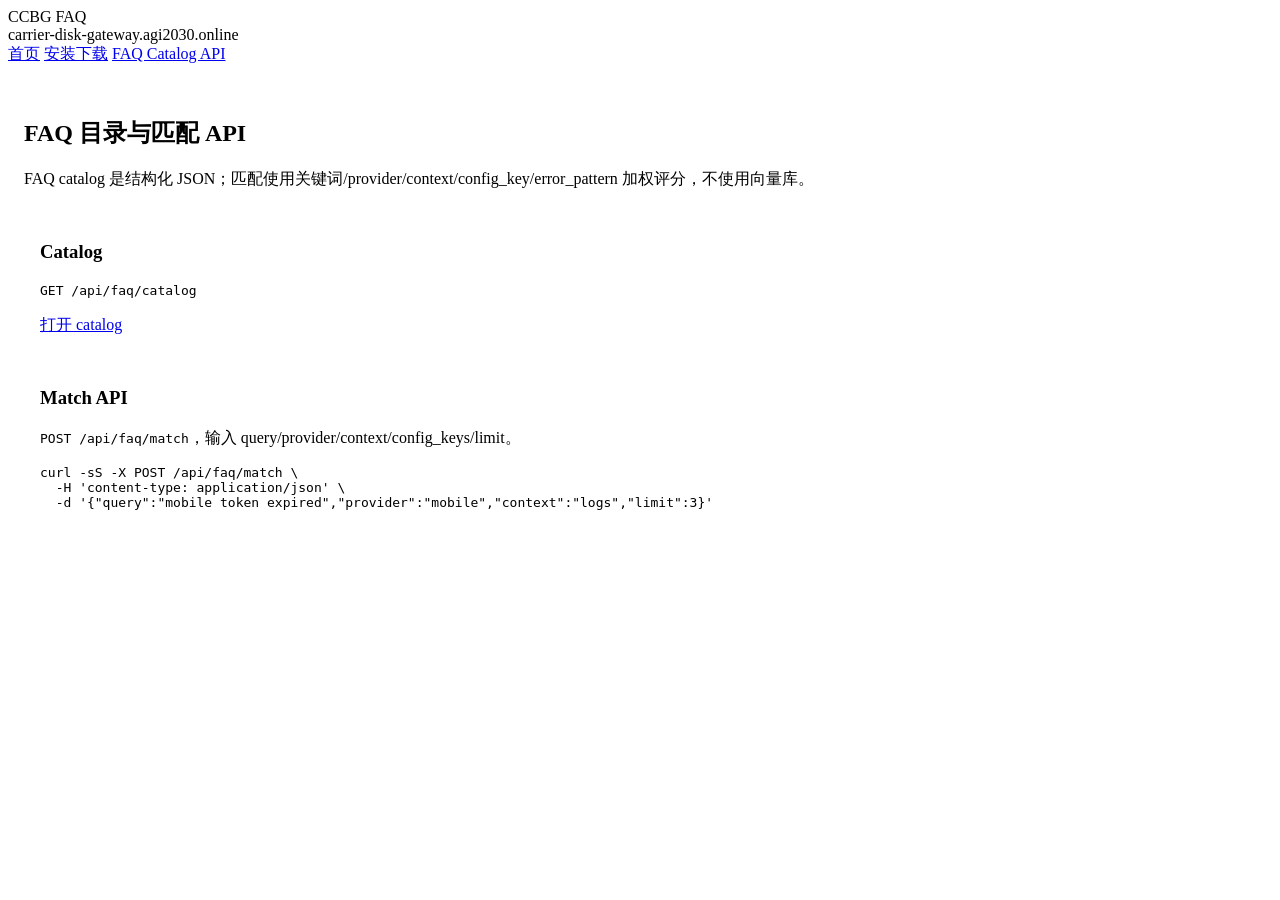
==== public/cloudflare/faq/index.html @ bacc9d7b "feat: prepare carrier cloud gateway release Add the admin/control API surfaces, MCP server, auth bro" ====
<!doctype html>
<!-- SPDX-License-Identifier: LicenseRef-CCBG-Public-Materials -->
<!-- Copyright (c) 2026 walky -->
<html lang="en">
<head>
  <meta charset="utf-8" />
  <meta name="viewport" content="width=device-width, initial-scale=1" />
  <title>CCBG FAQ</title>
  <meta name="ccbg-provenance" content="ccbg-0.1.0-walky-20260526-e756003d846d2c46" />
  <link rel="stylesheet" href="/assets/styles.css" />
</head>
<body>
  <div class="shell">
    <header class="topbar">
      <div class="brand">
        <div class="brand-mark" aria-hidden="true"></div>
        <div>
          <div class="brand-title">CCBG FAQ</div>
          <div class="brand-subtitle">carrier-disk-gateway.agi2030.online</div>
        </div>
      </div>
      <nav class="nav" aria-label="Primary">
        <a href="/">首页</a>
        <a href="/install/">安装下载</a>
        <a href="/api/faq/catalog">FAQ Catalog API</a>
      </nav>
    </header>
    <main class="layout">
      <section class="section" style="margin-top: 1rem; padding: 1rem;">
        <h2>FAQ 目录与匹配 API</h2>
        <p class="section-lead">FAQ catalog 是结构化 JSON；匹配使用关键词/provider/context/config_key/error_pattern 加权评分，不使用向量库。</p>
        <div class="card-grid">
          <article class="card" style="padding: 1rem;">
            <h3>Catalog</h3>
            <p><code>GET /api/faq/catalog</code></p>
            <a href="/api/faq/catalog">打开 catalog</a>
          </article>
          <article class="card" style="padding: 1rem;">
            <h3>Match API</h3>
            <p><code>POST /api/faq/match</code>，输入 query/provider/context/config_keys/limit。</p>
            <pre style="white-space: pre-wrap;">curl -sS -X POST /api/faq/match \
  -H 'content-type: application/json' \
  -d '{"query":"mobile token expired","provider":"mobile","context":"logs","limit":3}'</pre>
          </article>
        </div>
      </section>
    </main>
  </div>
</body>
</html>
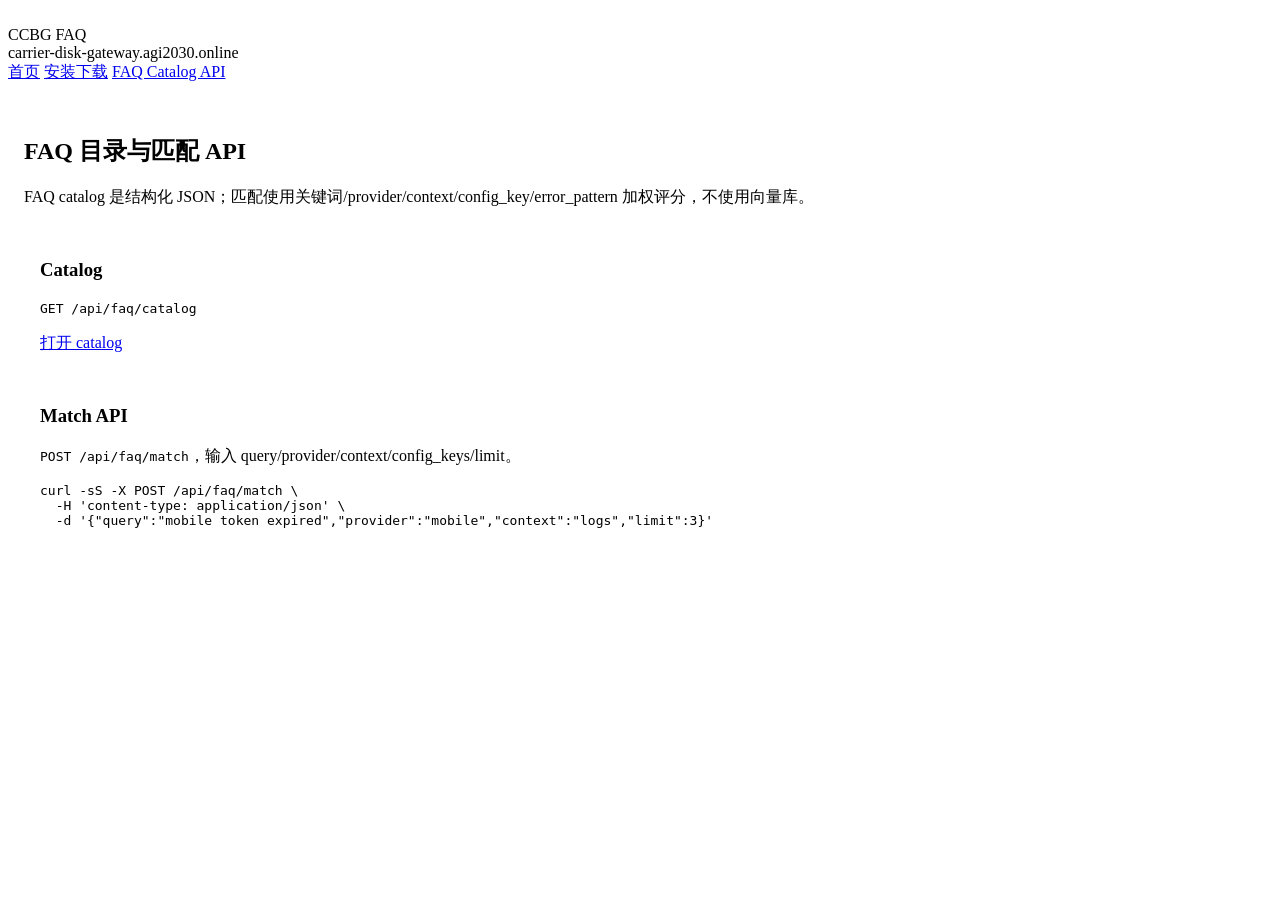
==== commit b8191564: "feat: add public site icon asset" ====
--- a/public/cloudflare/faq/index.html
+++ b/public/cloudflare/faq/index.html
@@ -7,13 +7,16 @@
   <meta name="viewport" content="width=device-width, initial-scale=1" />
   <title>CCBG FAQ</title>
   <meta name="ccbg-provenance" content="ccbg-0.1.0-walky-20260526-e756003d846d2c46" />
+  <link rel="icon" type="image/svg+xml" href="/assets/ccbg-icon.svg" />
+  <link rel="apple-touch-icon" href="/assets/ccbg-icon.svg" />
+  <link rel="manifest" href="/manifest.json" />
   <link rel="stylesheet" href="/assets/styles.css" />
 </head>
 <body>
   <div class="shell">
     <header class="topbar">
       <div class="brand">
-        <div class="brand-mark" aria-hidden="true"></div>
+        <img class="brand-mark" src="/assets/ccbg-icon.svg" alt="" aria-hidden="true" />
         <div>
           <div class="brand-title">CCBG FAQ</div>
           <div class="brand-subtitle">carrier-disk-gateway.agi2030.online</div>
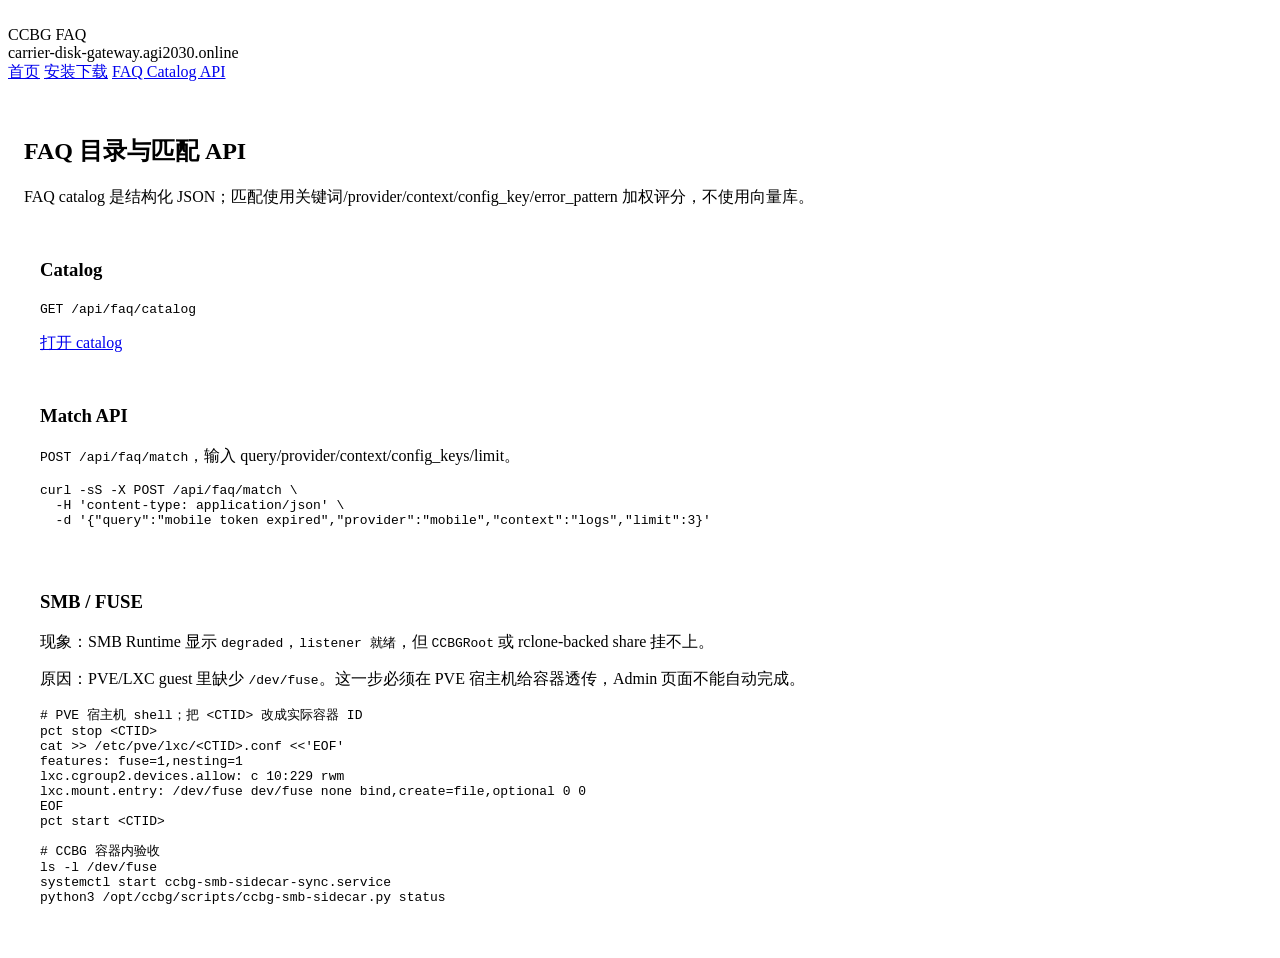
==== commit f16bb659: "Document SMB FUSE rollout and Cloudflare FAQ release" ====
--- a/public/cloudflare/faq/index.html
+++ b/public/cloudflare/faq/index.html
@@ -6,7 +6,7 @@
   <meta charset="utf-8" />
   <meta name="viewport" content="width=device-width, initial-scale=1" />
   <title>CCBG FAQ</title>
-  <meta name="ccbg-provenance" content="ccbg-0.1.0-walky-20260526-e756003d846d2c46" />
+  <meta name="ccbg-provenance" content="__CCBG_PUBLIC_RELEASE_FINGERPRINT__" />
   <link rel="icon" type="image/svg+xml" href="/assets/ccbg-icon.svg" />
   <link rel="apple-touch-icon" href="/assets/ccbg-icon.svg" />
   <link rel="manifest" href="/manifest.json" />
@@ -45,6 +45,23 @@
   -H 'content-type: application/json' \
   -d '{"query":"mobile token expired","provider":"mobile","context":"logs","limit":3}'</pre>
           </article>
+          <article class="card" style="padding: 1rem;">
+            <h3>SMB / FUSE</h3>
+            <p>现象：SMB Runtime 显示 <code>degraded</code>，<code>listener 就绪</code>，但 <code>CCBGRoot</code> 或 rclone-backed share 挂不上。</p>
+            <p>原因：PVE/LXC guest 里缺少 <code>/dev/fuse</code>。这一步必须在 PVE 宿主机给容器透传，Admin 页面不能自动完成。</p>
+            <pre style="white-space: pre-wrap;"># PVE 宿主机 shell；把 &lt;CTID&gt; 改成实际容器 ID
+pct stop &lt;CTID&gt;
+cat &gt;&gt; /etc/pve/lxc/&lt;CTID&gt;.conf &lt;&lt;'EOF'
+features: fuse=1,nesting=1
+lxc.cgroup2.devices.allow: c 10:229 rwm
+lxc.mount.entry: /dev/fuse dev/fuse none bind,create=file,optional 0 0
+EOF
+pct start &lt;CTID&gt;</pre>
+            <pre style="white-space: pre-wrap;"># CCBG 容器内验收
+ls -l /dev/fuse
+systemctl start ccbg-smb-sidecar-sync.service
+python3 /opt/ccbg/scripts/ccbg-smb-sidecar.py status</pre>
+          </article>
         </div>
       </section>
     </main>
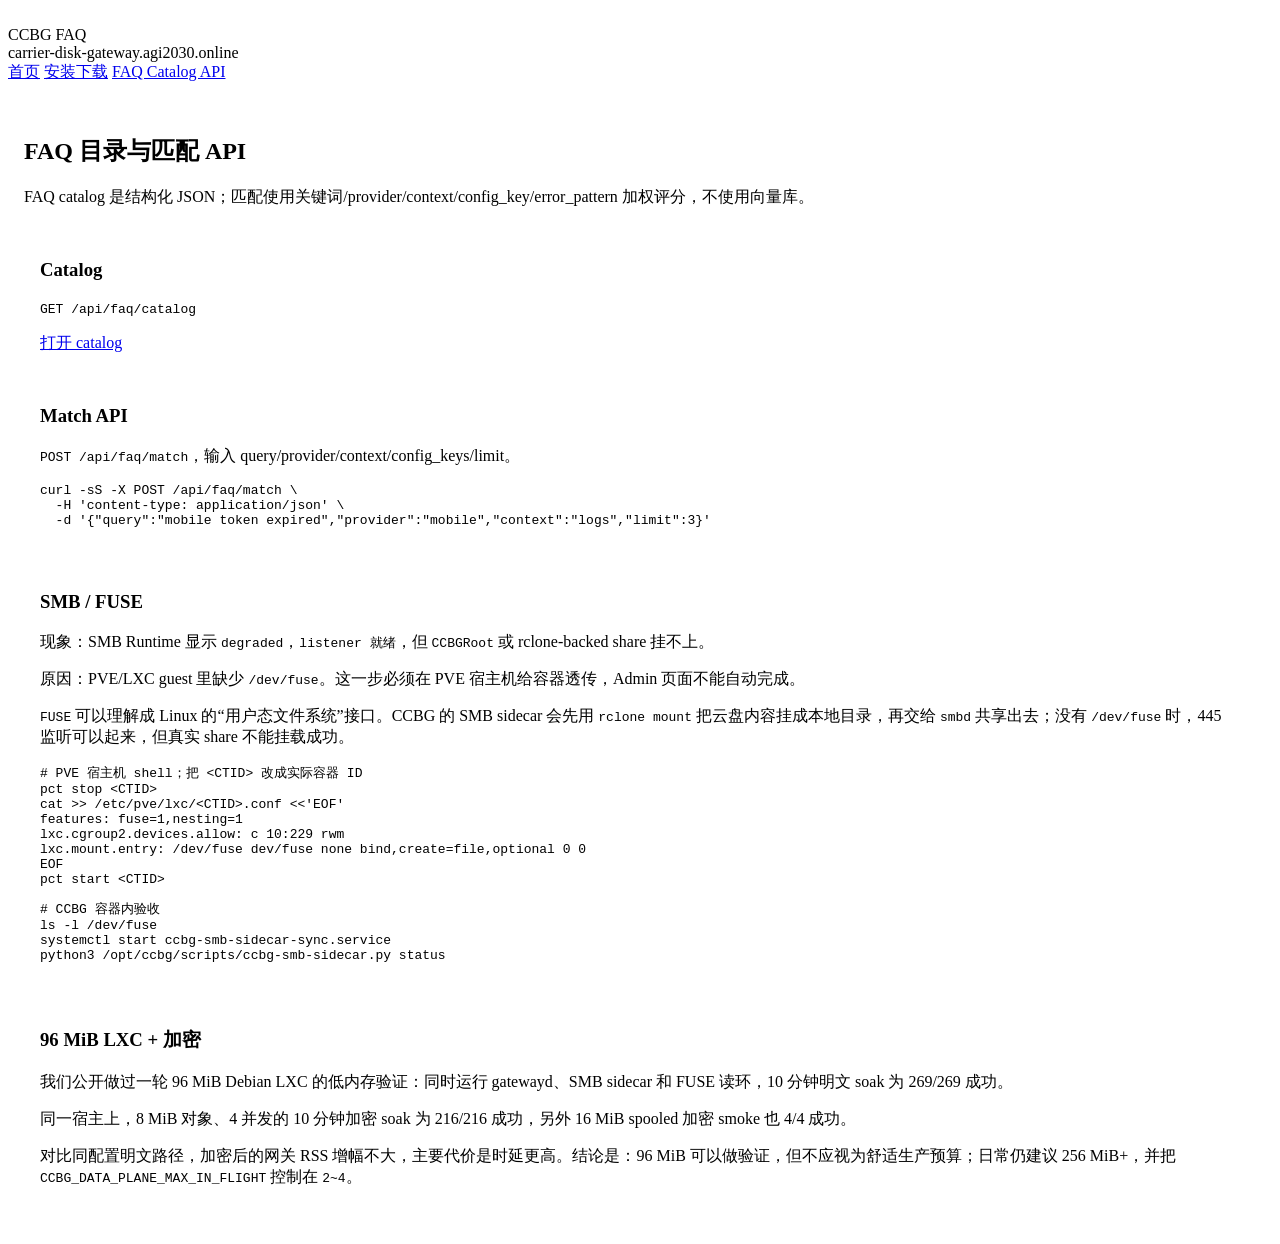
==== commit e24b4356: "Document encrypted soak results and refresh public site" ====
--- a/public/cloudflare/faq/index.html
+++ b/public/cloudflare/faq/index.html
@@ -49,6 +49,7 @@
             <h3>SMB / FUSE</h3>
             <p>现象：SMB Runtime 显示 <code>degraded</code>，<code>listener 就绪</code>，但 <code>CCBGRoot</code> 或 rclone-backed share 挂不上。</p>
             <p>原因：PVE/LXC guest 里缺少 <code>/dev/fuse</code>。这一步必须在 PVE 宿主机给容器透传，Admin 页面不能自动完成。</p>
+            <p><code>FUSE</code> 可以理解成 Linux 的“用户态文件系统”接口。CCBG 的 SMB sidecar 会先用 <code>rclone mount</code> 把云盘内容挂成本地目录，再交给 <code>smbd</code> 共享出去；没有 <code>/dev/fuse</code> 时，445 监听可以起来，但真实 share 不能挂载成功。</p>
             <pre style="white-space: pre-wrap;"># PVE 宿主机 shell；把 &lt;CTID&gt; 改成实际容器 ID
 pct stop &lt;CTID&gt;
 cat &gt;&gt; /etc/pve/lxc/&lt;CTID&gt;.conf &lt;&lt;'EOF'
@@ -62,6 +63,12 @@
 systemctl start ccbg-smb-sidecar-sync.service
 python3 /opt/ccbg/scripts/ccbg-smb-sidecar.py status</pre>
           </article>
+          <article class="card" style="padding: 1rem;">
+            <h3>96 MiB LXC + 加密</h3>
+            <p>我们公开做过一轮 96 MiB Debian LXC 的低内存验证：同时运行 gatewayd、SMB sidecar 和 FUSE 读环，10 分钟明文 soak 为 269/269 成功。</p>
+            <p>同一宿主上，8 MiB 对象、4 并发的 10 分钟加密 soak 为 216/216 成功，另外 16 MiB spooled 加密 smoke 也 4/4 成功。</p>
+            <p>对比同配置明文路径，加密后的网关 RSS 增幅不大，主要代价是时延更高。结论是：96 MiB 可以做验证，但不应视为舒适生产预算；日常仍建议 256 MiB+，并把 <code>CCBG_DATA_PLANE_MAX_IN_FLIGHT</code> 控制在 <code>2~4</code>。</p>
+          </article>
         </div>
       </section>
     </main>
